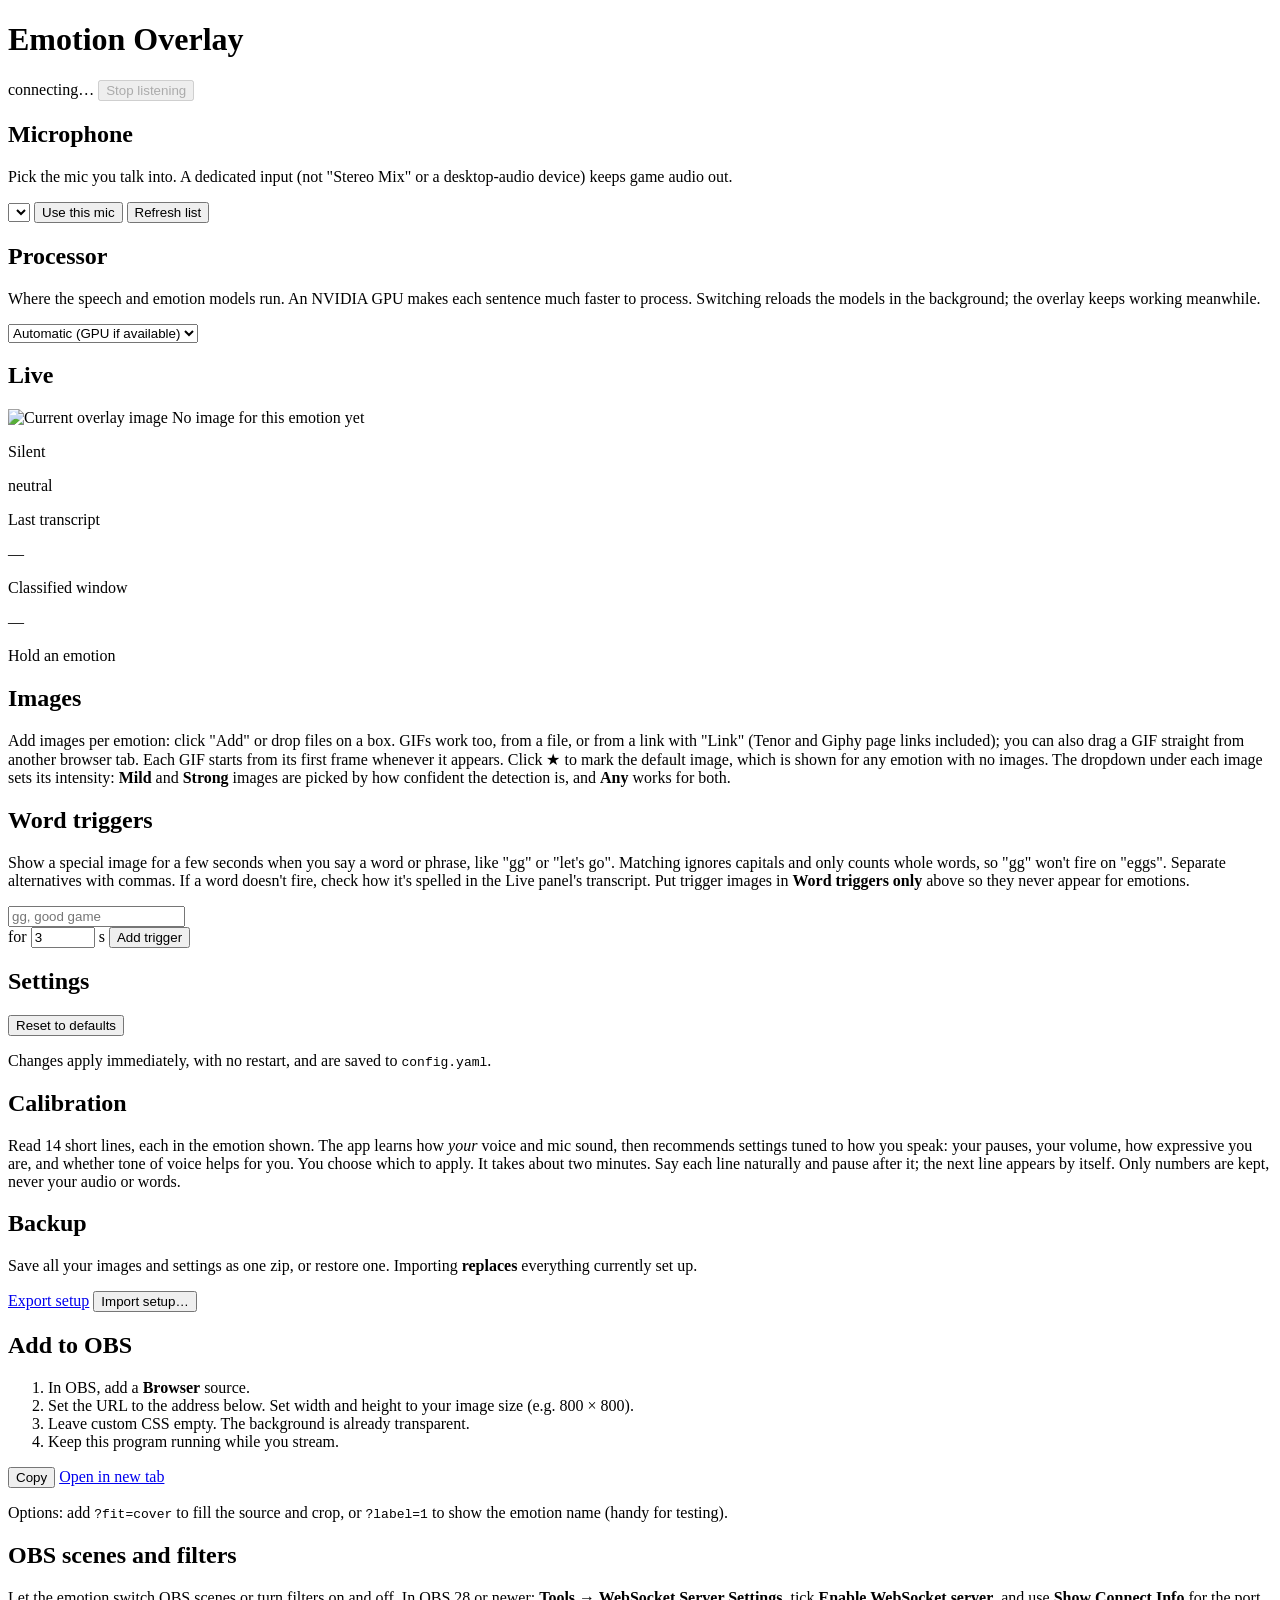
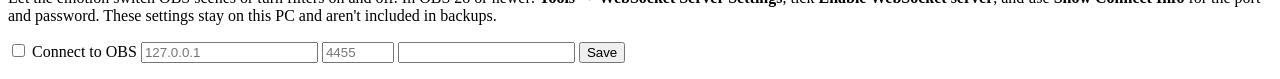
==== web/setup/index.html @ 827effb0 "Effects per emotion and OBS scene/filter control - Effects: an optional animation per emotion (shake" ====
<!doctype html>
<html lang="en">
<head>
  <meta charset="utf-8">
  <meta name="viewport" content="width=device-width, initial-scale=1">
  <title>Emotion Overlay Setup</title>
  <link rel="stylesheet" href="/static/setup/setup.css">
  <script type="module" src="/static/setup/setup.js"></script>
</head>
<body>
  <header>
    <h1>Emotion Overlay</h1>
    <span id="conn" class="pill">connecting…</span>
    <span id="engine" class="pill"></span>
    <button id="listen-toggle" class="listen" disabled>Stop listening</button>
  </header>

  <main>
    <section class="card">
      <h2>Microphone</h2>
      <p class="hint">Pick the mic you talk into. A dedicated input (not "Stereo Mix" or a desktop-audio device) keeps game audio out.</p>
      <div class="row">
        <select id="device" aria-label="Input device"></select>
        <button id="device-apply">Use this mic</button>
        <button id="device-refresh" class="secondary">Refresh list</button>
      </div>
      <p id="device-msg" class="msg"></p>
    </section>

    <section class="card">
      <h2>Processor</h2>
      <p class="hint">Where the speech and emotion models run. An NVIDIA GPU makes each sentence much faster to process. Switching reloads the models in the background; the overlay keeps working meanwhile.</p>
      <div class="row">
        <select id="compute" aria-label="Processor">
          <option value="auto">Automatic (GPU if available)</option>
          <option value="cuda">GPU (NVIDIA)</option>
          <option value="cpu">CPU</option>
          <option value="mixed" disabled>Mixed (set in config.yaml)</option>
        </select>
      </div>
      <p id="compute-gpu" class="hint"></p>
      <p id="compute-running" class="mono muted small"></p>
      <p id="compute-msg" class="msg"></p>
    </section>

    <section class="card">
      <h2>Live</h2>
      <div class="live">
        <div class="preview">
          <img id="preview-img" alt="Current overlay image">
          <span id="preview-empty">No image for this emotion yet</span>
        </div>
        <div class="live-info">
          <p><span id="speaking" class="dot"></span> <span id="speaking-label">Silent</span></p>
          <p class="current">
            <span id="emotion">neutral</span>
            <span id="confidence" class="muted"></span>
            <span id="reason" class="tag"></span>
          </p>
          <div id="scores" class="scores"></div>
          <p id="voice" class="mono muted small"></p>
          <p class="label">Last transcript</p>
          <p id="transcript" class="mono">—</p>
          <p class="label">Classified window</p>
          <p id="window" class="mono muted">—</p>
          <p id="timings" class="mono muted small"></p>
        </div>
      </div>
      <div class="manual">
        <p class="label">Hold an emotion</p>
        <div id="manual-buttons" class="manual-buttons"></div>
        <p id="manual-hint" class="hint"></p>
      </div>
    </section>

    <section class="card">
      <h2>Images</h2>
      <p class="hint" id="image-hint">Add images per emotion: click "Add" or drop files on a box. GIFs work too, from a file, or from a link with "Link" (Tenor and Giphy page links included); you can also drag a GIF straight from another browser tab. Each GIF starts from its first frame whenever it appears. Click ★ to mark the default image, which is shown for any emotion with no images. The dropdown under each image sets its intensity: <strong>Mild</strong> and <strong>Strong</strong> images are picked by how confident the detection is, and <strong>Any</strong> works for both.</p>
      <p id="image-msg" class="msg"></p>
      <div id="emotions" class="emotions"></div>
    </section>

    <section class="card">
      <h2>Word triggers</h2>
      <p class="hint">Show a special image for a few seconds when you say a word or phrase, like "gg" or "let's go". Matching ignores capitals and only counts whole words, so "gg" won't fire on "eggs". Separate alternatives with commas. If a word doesn't fire, check how it's spelled in the Live panel's transcript. Put trigger images in <strong>Word triggers only</strong> above so they never appear for emotions.</p>
      <div class="trigger-form">
        <input id="trigger-phrases" type="text" maxlength="400" placeholder="gg, good game" aria-label="Words or phrases">
        <div id="trigger-image" aria-label="Image to show"></div>
        <label class="inline">for <input id="trigger-duration" type="number" min="0.5" max="60" step="0.5" value="3"> s</label>
        <button id="trigger-add">Add trigger</button>
      </div>
      <p id="trigger-msg" class="msg"></p>
      <div id="triggers" class="triggers"></div>
    </section>

    <section class="card">
      <div class="card-head">
        <h2>Settings</h2>
        <button id="settings-reset" class="secondary">Reset to defaults</button>
      </div>
      <p class="hint">Changes apply immediately, with no restart, and are saved to <code>config.yaml</code>.</p>
      <p id="settings-msg" class="msg"></p>
      <div id="settings" class="settings"></div>
    </section>

    <section class="card">
      <h2>Calibration</h2>
      <p class="hint">Read 14 short lines, each in the emotion shown. The app learns how <em>your</em> voice and mic sound, then recommends settings tuned to how you speak: your pauses, your volume, how expressive you are, and whether tone of voice helps for you. You choose which to apply. It takes about two minutes. Say each line naturally and pause after it; the next line appears by itself. Only numbers are kept, never your audio or words.</p>
      <div id="calibration"></div>
      <p id="calibration-msg" class="msg"></p>
    </section>

    <section class="card">
      <h2>Backup</h2>
      <p class="hint">Save all your images and settings as one zip, or restore one. Importing <strong>replaces</strong> everything currently set up.</p>
      <div class="row">
        <a class="button secondary" href="/api/export" download>Export setup</a>
        <button id="import-btn" class="secondary">Import setup…</button>
        <input id="import-file" type="file" accept=".zip,application/zip" hidden>
      </div>
      <p id="backup-msg" class="msg"></p>
    </section>

    <section class="card">
      <h2>Add to OBS</h2>
      <ol class="steps">
        <li>In OBS, add a <strong>Browser</strong> source.</li>
        <li>Set the URL to the address below. Set width and height to your image size (e.g. 800 × 800).</li>
        <li>Leave custom CSS empty. The background is already transparent.</li>
        <li>Keep this program running while you stream.</li>
      </ol>
      <div class="row">
        <code id="overlay-url"></code>
        <button id="copy-url" class="secondary">Copy</button>
        <a id="open-overlay" href="/overlay" target="_blank" rel="noopener">Open in new tab</a>
      </div>
      <p class="hint">Options: add <code>?fit=cover</code> to fill the source and crop, or <code>?label=1</code> to show the emotion name (handy for testing).</p>
    </section>

    <section class="card">
      <h2>OBS scenes and filters</h2>
      <p class="hint">Let the emotion switch OBS scenes or turn filters on and off. In OBS 28 or newer: <strong>Tools → WebSocket Server Settings</strong>, tick <strong>Enable WebSocket server</strong>, and use <strong>Show Connect Info</strong> for the port and password. These settings stay on this PC and aren't included in backups.</p>
      <div class="row obs-connection">
        <label class="check"><input type="checkbox" id="obs-enabled"> Connect to OBS</label>
        <input id="obs-host" type="text" aria-label="OBS address" placeholder="127.0.0.1">
        <input id="obs-port" type="number" min="1" max="65535" aria-label="OBS port" placeholder="4455">
        <input id="obs-password" type="password" aria-label="OBS password" autocomplete="off">
        <button id="obs-save">Save</button>
      </div>
      <p id="obs-status" class="mono muted small"></p>
      <div id="obs-mappings" hidden>
        <label class="setting"><span class="setting-label">Toggle filters on</span><select id="obs-filter-source" aria-label="Source whose filters are toggled"></select></label>
        <div id="obs-rows"></div>
      </div>
      <p id="obs-msg" class="msg"></p>
    </section>
  </main>
</body>
</html>
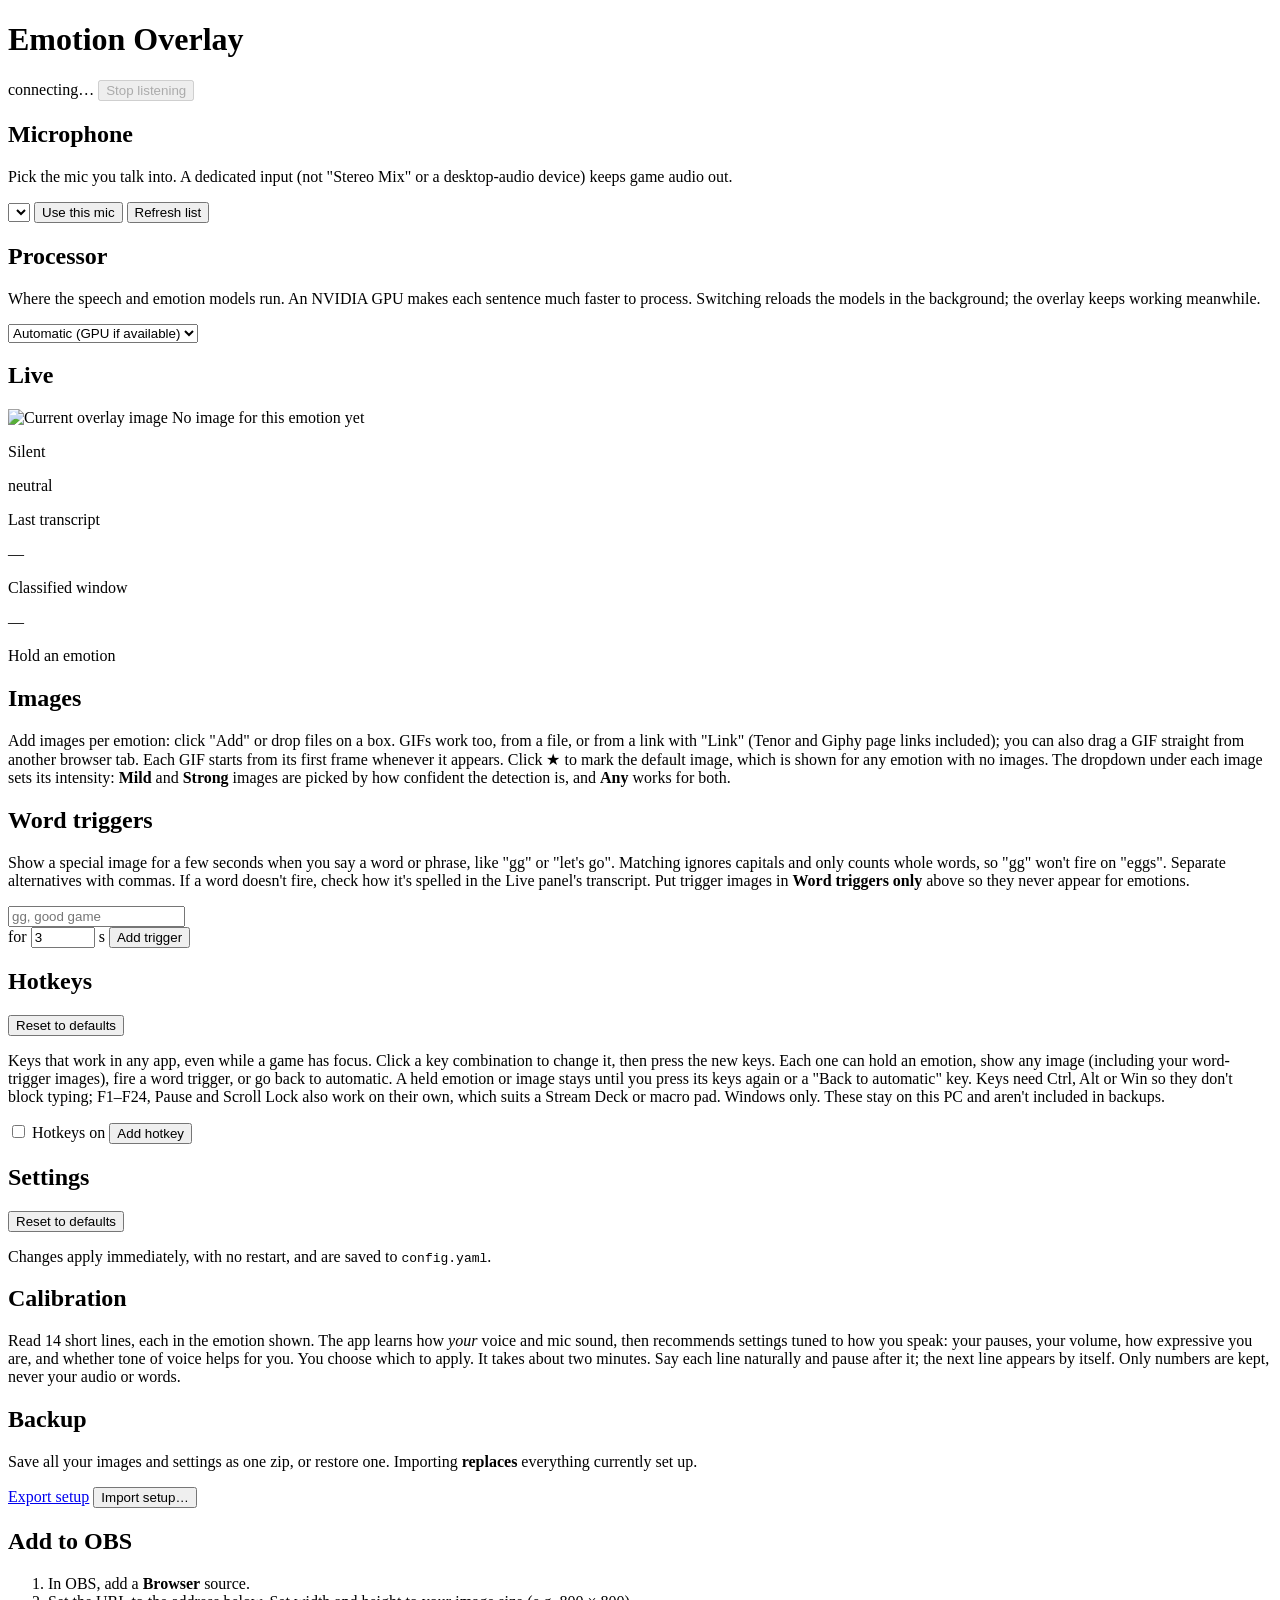
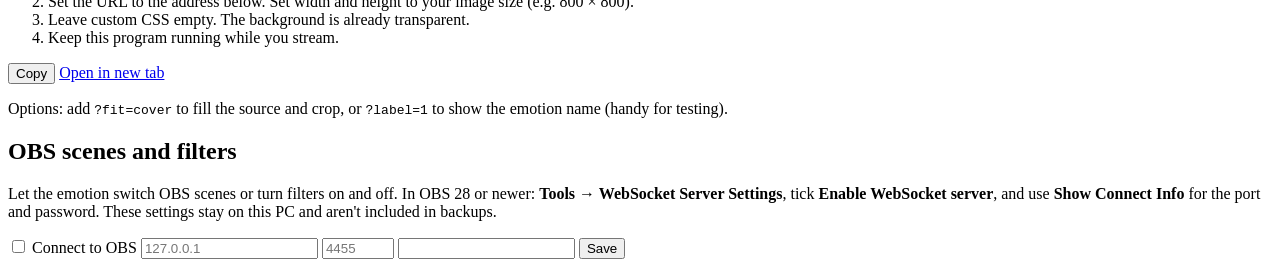
==== commit 7a163c6e: "Customisable hotkeys, and a beginner's guide in the README Hotkeys are now a list of bindings edited" ====
--- a/web/setup/index.html
+++ b/web/setup/index.html
@@ -95,6 +95,21 @@
 
     <section class="card">
       <div class="card-head">
+        <h2>Hotkeys</h2>
+        <button id="hotkeys-reset" class="secondary">Reset to defaults</button>
+      </div>
+      <p class="hint">Keys that work in any app, even while a game has focus. Click a key combination to change it, then press the new keys. Each one can hold an emotion, show any image (including your word-trigger images), fire a word trigger, or go back to automatic. A held emotion or image stays until you press its keys again or a "Back to automatic" key. Keys need Ctrl, Alt or Win so they don't block typing; F1–F24, Pause and Scroll Lock also work on their own, which suits a Stream Deck or macro pad. Windows only. These stay on this PC and aren't included in backups.</p>
+      <div class="row">
+        <label class="check"><input type="checkbox" id="hotkeys-enabled"> Hotkeys on</label>
+        <button id="hotkey-add">Add hotkey</button>
+      </div>
+      <p id="hotkeys-problem" class="msg error"></p>
+      <div id="hotkeys" class="hotkeys"></div>
+      <p id="hotkeys-msg" class="msg"></p>
+    </section>
+
+    <section class="card">
+      <div class="card-head">
         <h2>Settings</h2>
         <button id="settings-reset" class="secondary">Reset to defaults</button>
       </div>
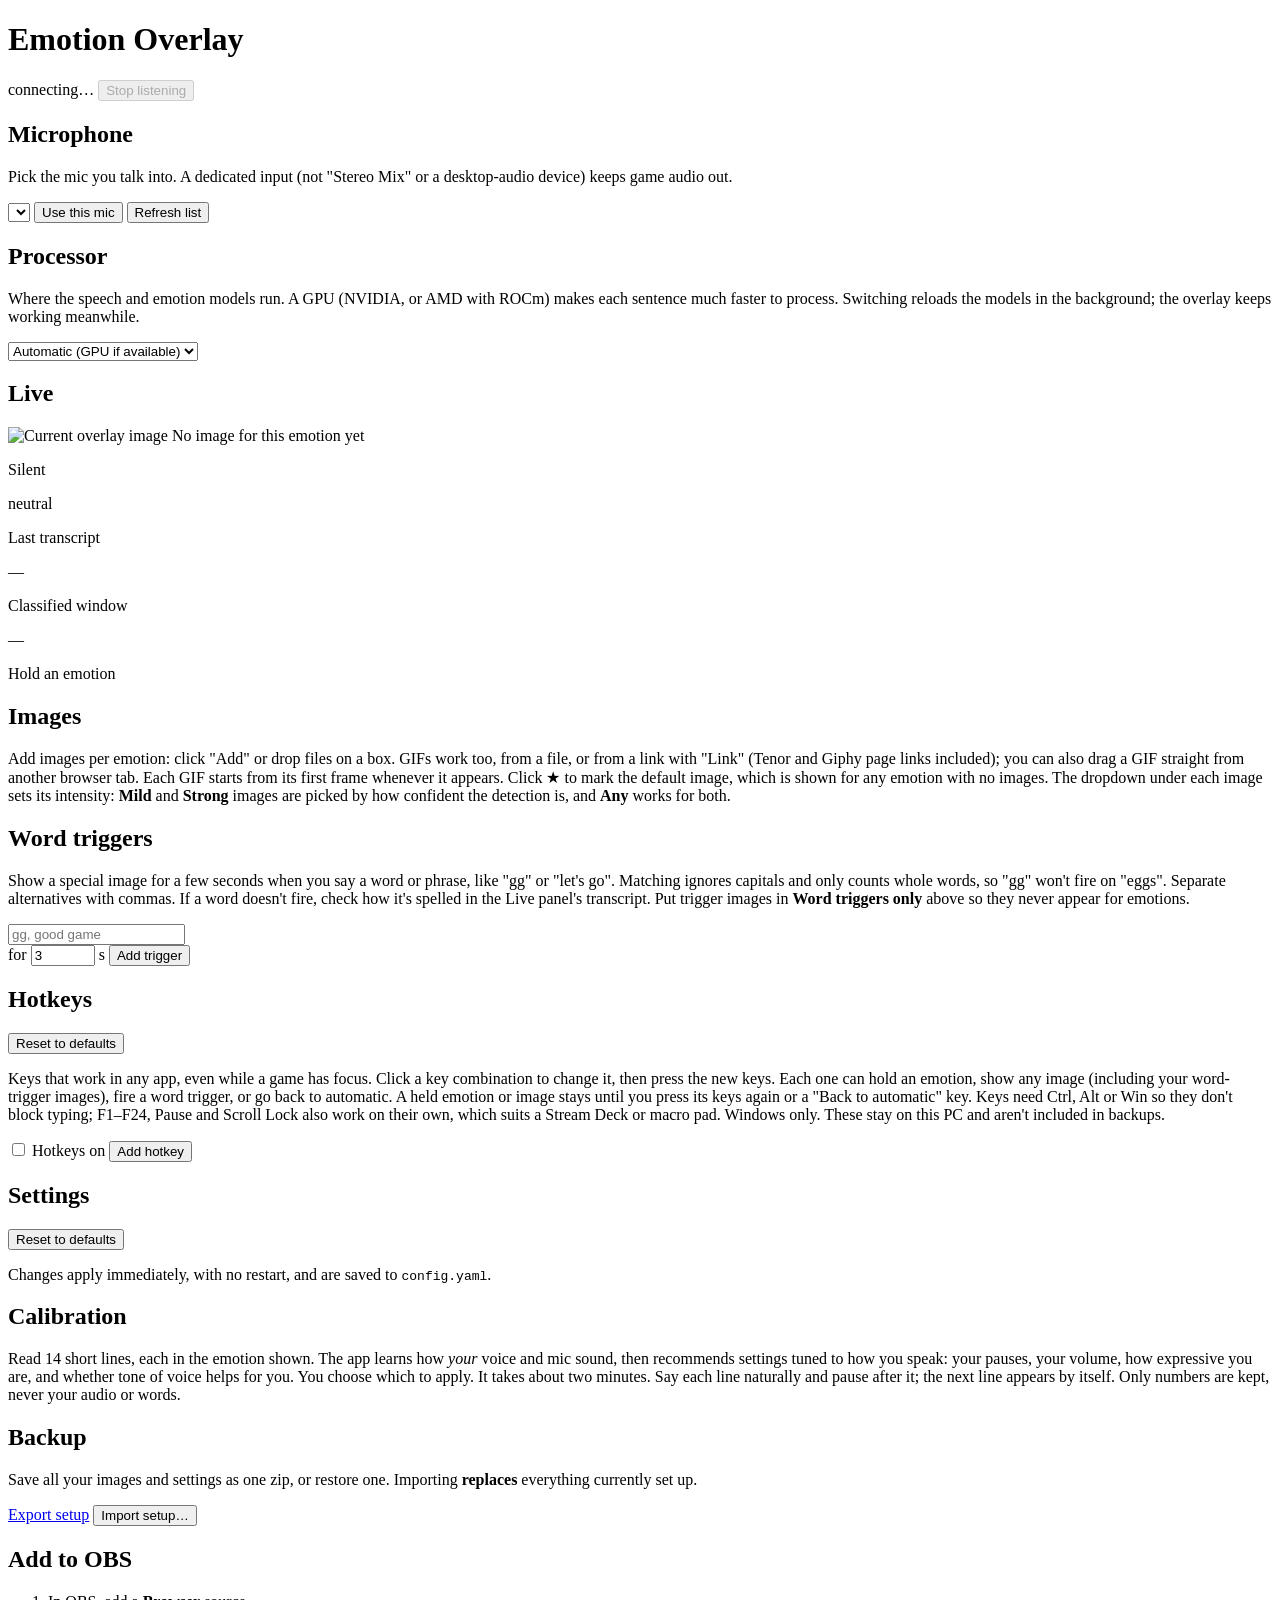
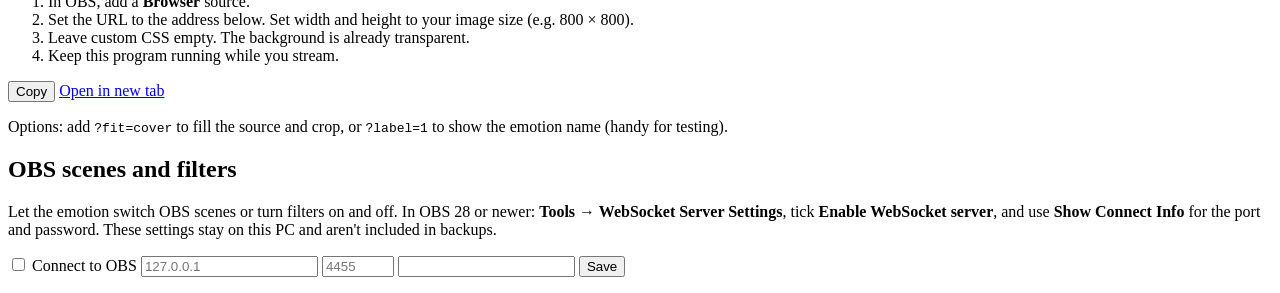
==== commit dd533673: "AMD GPU support (untested), large-v3-turbo on the GPU, install guides - AMD Radeon GPUs: GPU detecti" ====
--- a/web/setup/index.html
+++ b/web/setup/index.html
@@ -29,11 +29,11 @@
 
     <section class="card">
       <h2>Processor</h2>
-      <p class="hint">Where the speech and emotion models run. An NVIDIA GPU makes each sentence much faster to process. Switching reloads the models in the background; the overlay keeps working meanwhile.</p>
+      <p class="hint">Where the speech and emotion models run. A GPU (NVIDIA, or AMD with ROCm) makes each sentence much faster to process. Switching reloads the models in the background; the overlay keeps working meanwhile.</p>
       <div class="row">
         <select id="compute" aria-label="Processor">
           <option value="auto">Automatic (GPU if available)</option>
-          <option value="cuda">GPU (NVIDIA)</option>
+          <option value="cuda">GPU</option>
           <option value="cpu">CPU</option>
           <option value="mixed" disabled>Mixed (set in config.yaml)</option>
         </select>
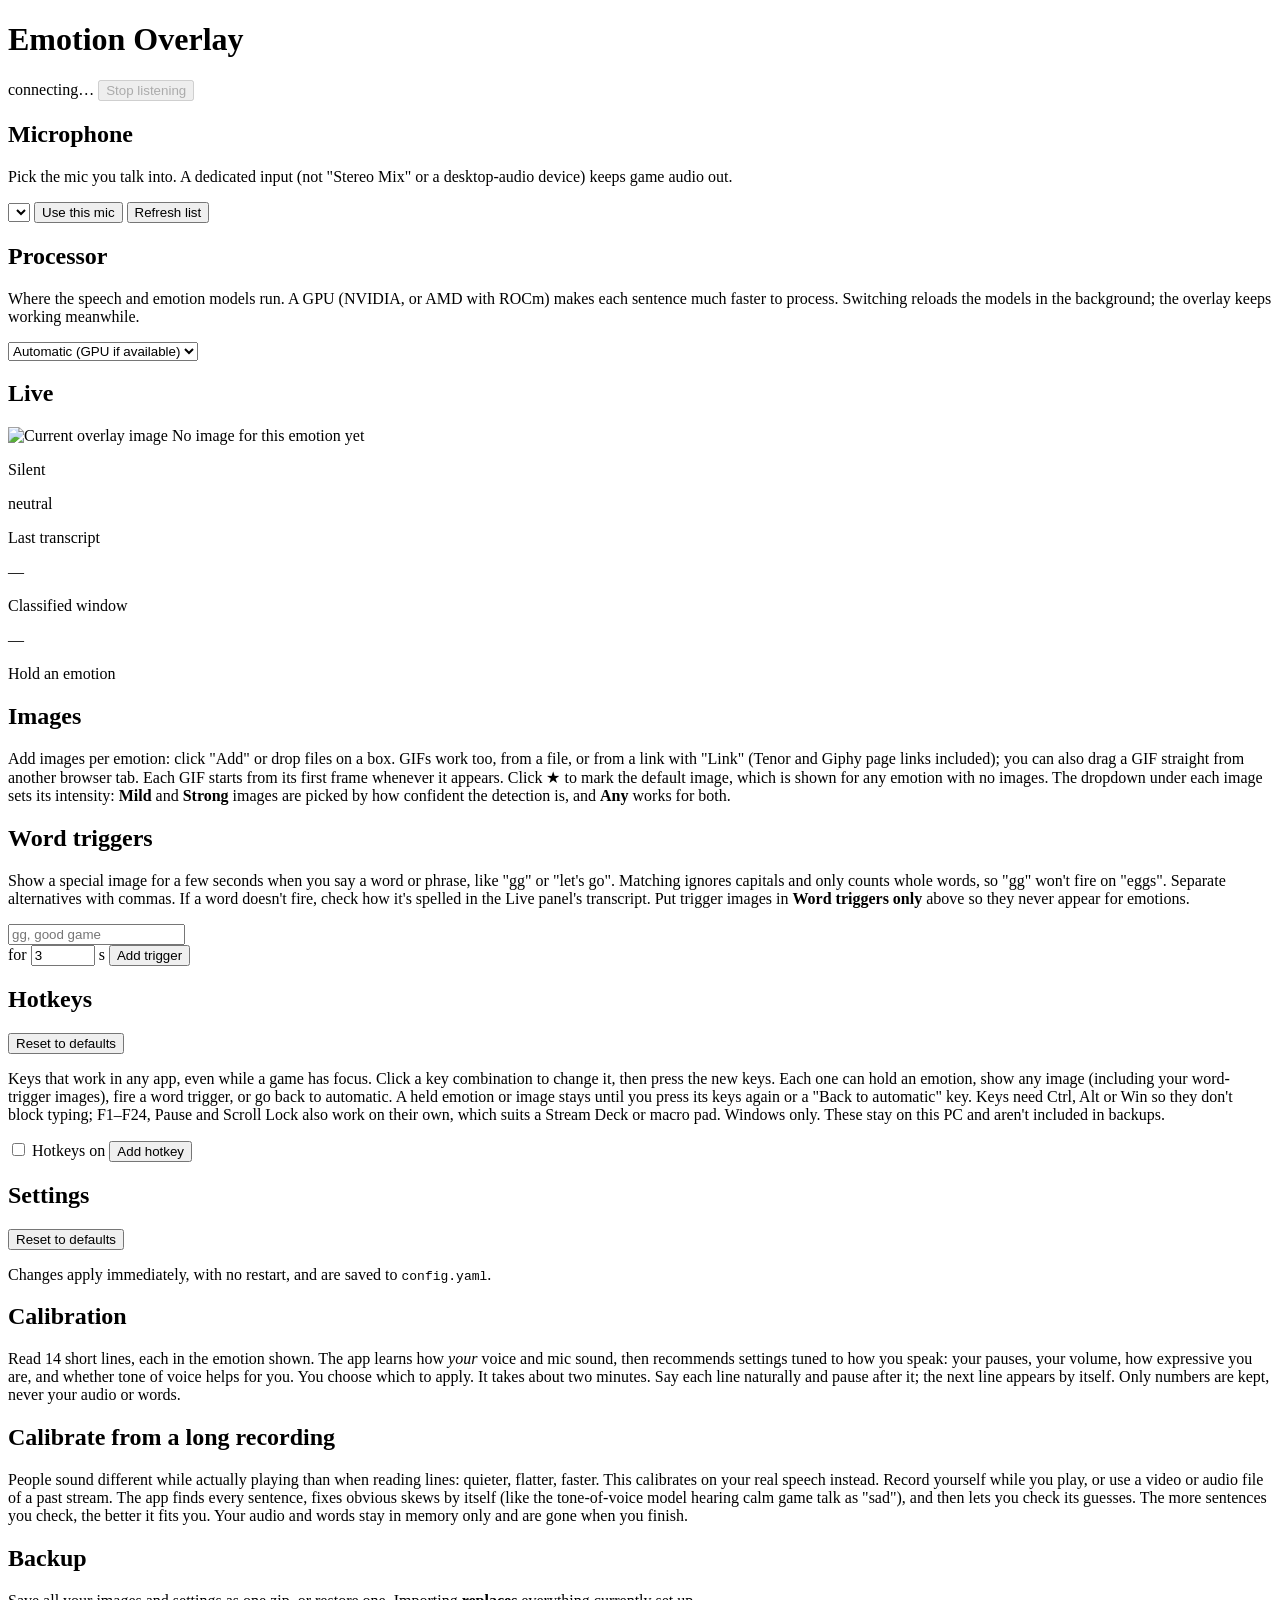
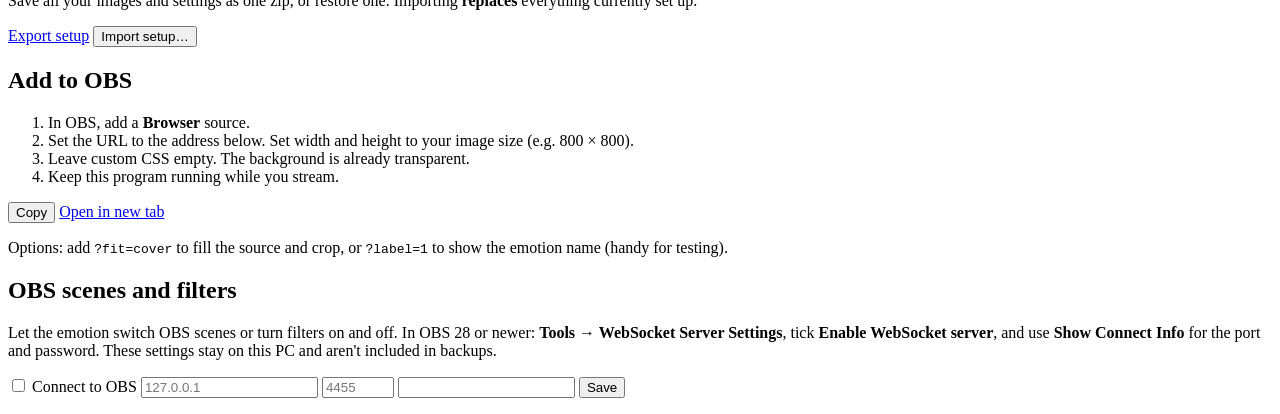
==== commit ee72568c: "Long-recording calibration, and a more readable README Calibrate from how you really sound while pla" ====
--- a/web/setup/index.html
+++ b/web/setup/index.html
@@ -125,6 +125,14 @@
       <p id="calibration-msg" class="msg"></p>
     </section>
 
+    <section class="card" id="longform-card">
+      <h2>Calibrate from a long recording</h2>
+      <p class="hint">People sound different while actually playing than when reading lines: quieter, flatter, faster. This calibrates on your real speech instead. Record yourself while you play, or use a video or audio file of a past stream. The app finds every sentence, fixes obvious skews by itself (like the tone-of-voice model hearing calm game talk as "sad"), and then lets you check its guesses. The more sentences you check, the better it fits you. Your audio and words stay in memory only and are gone when you finish.</p>
+      <div id="longform"></div>
+      <p id="longform-msg" class="msg"></p>
+      <input id="longform-file" type="file" accept="video/*,audio/*,.mkv,.flv,.mov" hidden>
+    </section>
+
     <section class="card">
       <h2>Backup</h2>
       <p class="hint">Save all your images and settings as one zip, or restore one. Importing <strong>replaces</strong> everything currently set up.</p>
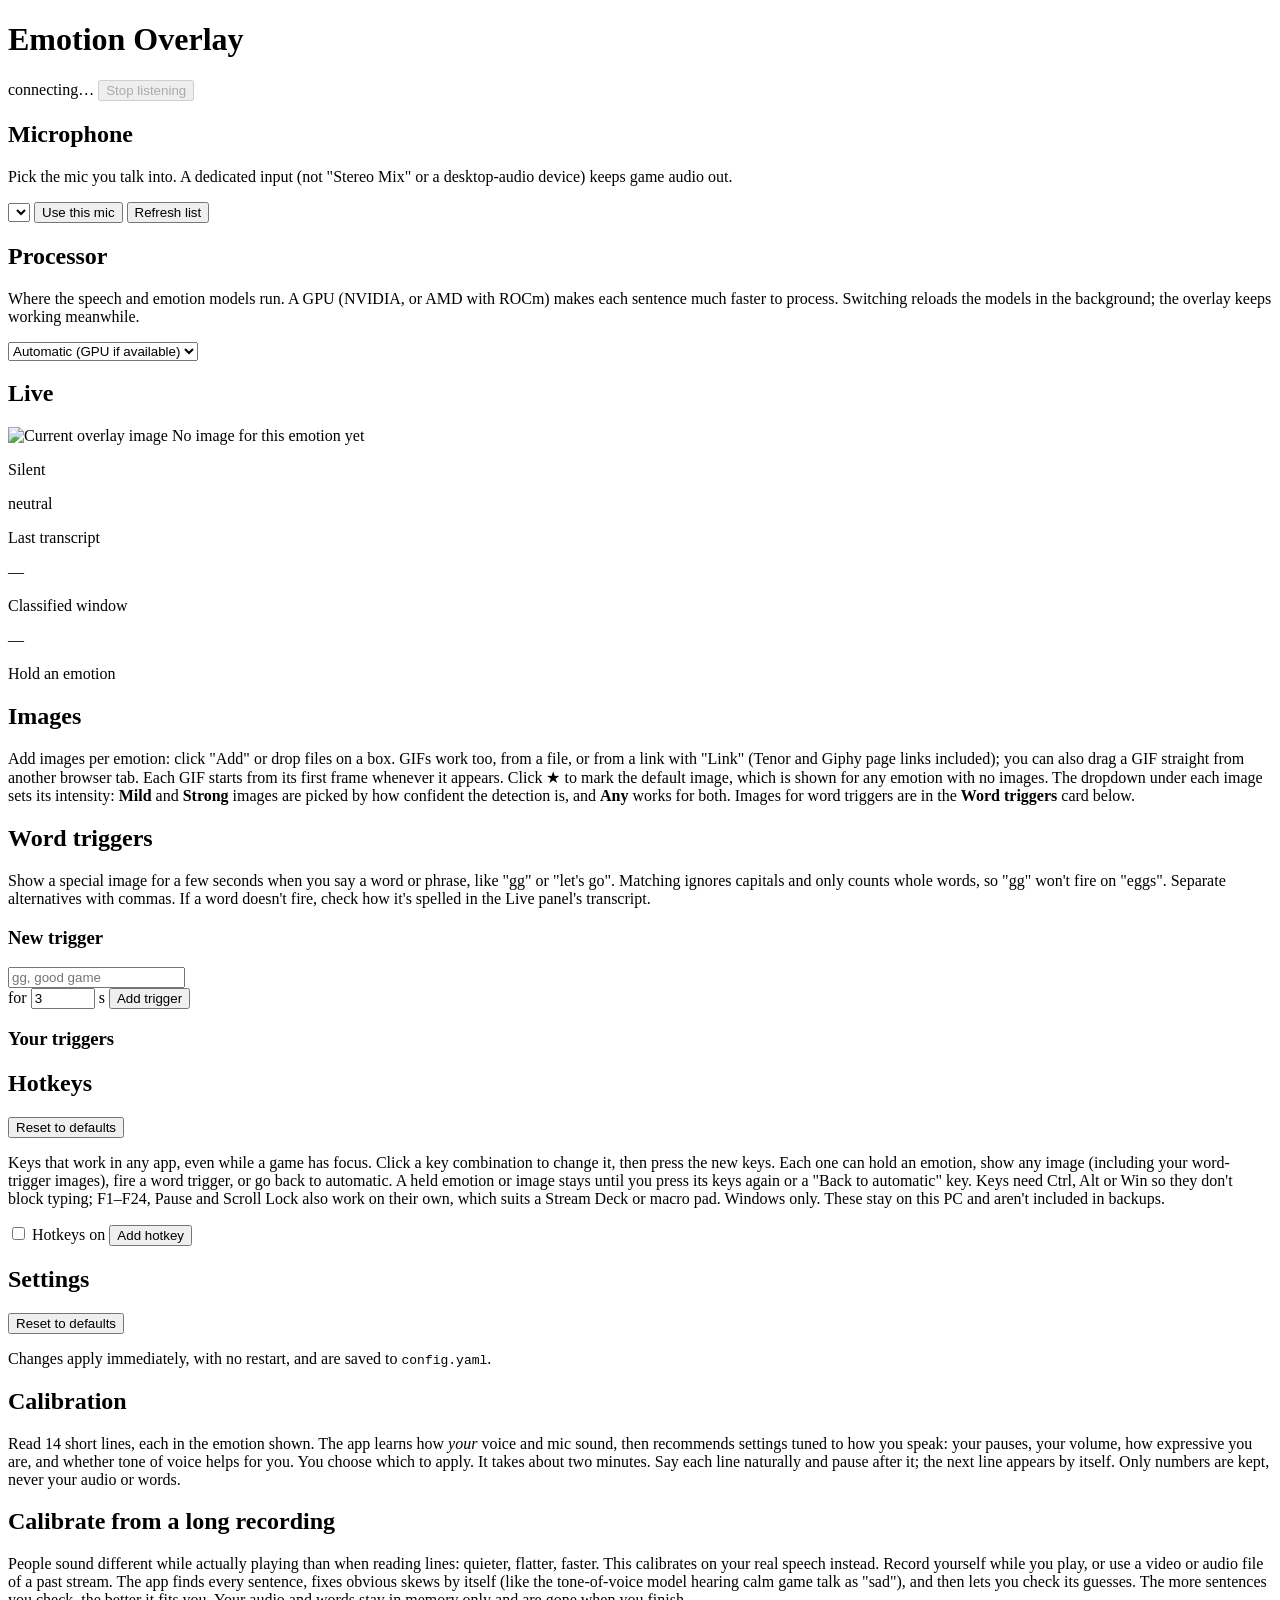
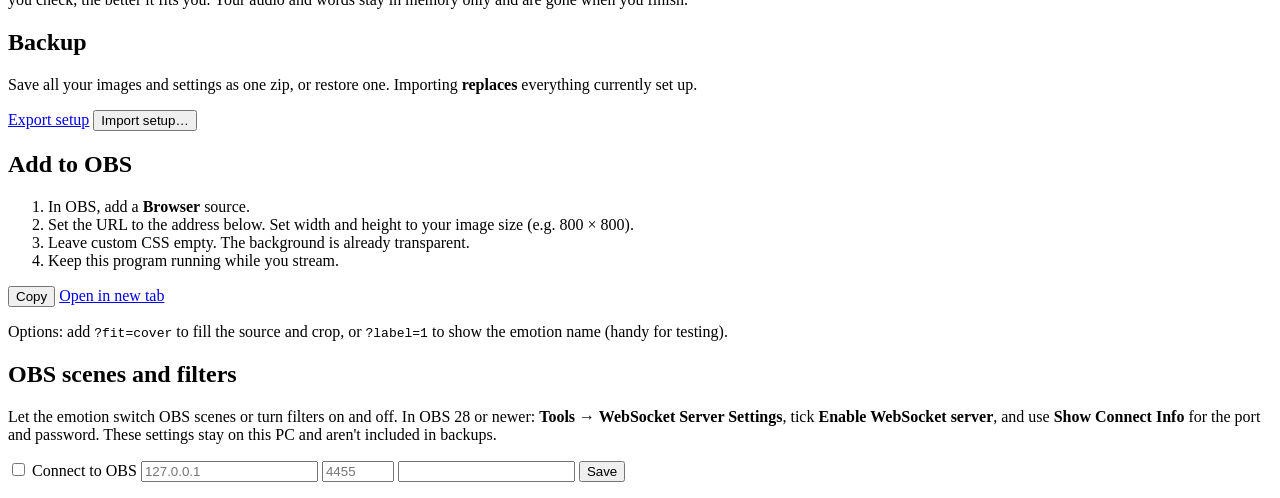
==== commit 5b2734e7: "Tidier Images and Word triggers cards Trigger-only images no longer sit in the emotion grid, where t" ====
--- a/web/setup/index.html
+++ b/web/setup/index.html
@@ -75,14 +75,16 @@
 
     <section class="card">
       <h2>Images</h2>
-      <p class="hint" id="image-hint">Add images per emotion: click "Add" or drop files on a box. GIFs work too, from a file, or from a link with "Link" (Tenor and Giphy page links included); you can also drag a GIF straight from another browser tab. Each GIF starts from its first frame whenever it appears. Click ★ to mark the default image, which is shown for any emotion with no images. The dropdown under each image sets its intensity: <strong>Mild</strong> and <strong>Strong</strong> images are picked by how confident the detection is, and <strong>Any</strong> works for both.</p>
+      <p class="hint" id="image-hint">Add images per emotion: click "Add" or drop files on a box. GIFs work too, from a file, or from a link with "Link" (Tenor and Giphy page links included); you can also drag a GIF straight from another browser tab. Each GIF starts from its first frame whenever it appears. Click ★ to mark the default image, which is shown for any emotion with no images. The dropdown under each image sets its intensity: <strong>Mild</strong> and <strong>Strong</strong> images are picked by how confident the detection is, and <strong>Any</strong> works for both. Images for word triggers are in the <strong>Word triggers</strong> card below.</p>
       <p id="image-msg" class="msg"></p>
       <div id="emotions" class="emotions"></div>
     </section>
 
     <section class="card">
       <h2>Word triggers</h2>
-      <p class="hint">Show a special image for a few seconds when you say a word or phrase, like "gg" or "let's go". Matching ignores capitals and only counts whole words, so "gg" won't fire on "eggs". Separate alternatives with commas. If a word doesn't fire, check how it's spelled in the Live panel's transcript. Put trigger images in <strong>Word triggers only</strong> above so they never appear for emotions.</p>
+      <p class="hint">Show a special image for a few seconds when you say a word or phrase, like "gg" or "let's go". Matching ignores capitals and only counts whole words, so "gg" won't fire on "eggs". Separate alternatives with commas. If a word doesn't fire, check how it's spelled in the Live panel's transcript.</p>
+      <div id="trigger-library"></div>
+      <h3 class="subhead">New trigger</h3>
       <div class="trigger-form">
         <input id="trigger-phrases" type="text" maxlength="400" placeholder="gg, good game" aria-label="Words or phrases">
         <div id="trigger-image" aria-label="Image to show"></div>
@@ -90,6 +92,7 @@
         <button id="trigger-add">Add trigger</button>
       </div>
       <p id="trigger-msg" class="msg"></p>
+      <h3 class="subhead" id="triggers-head">Your triggers</h3>
       <div id="triggers" class="triggers"></div>
     </section>
 
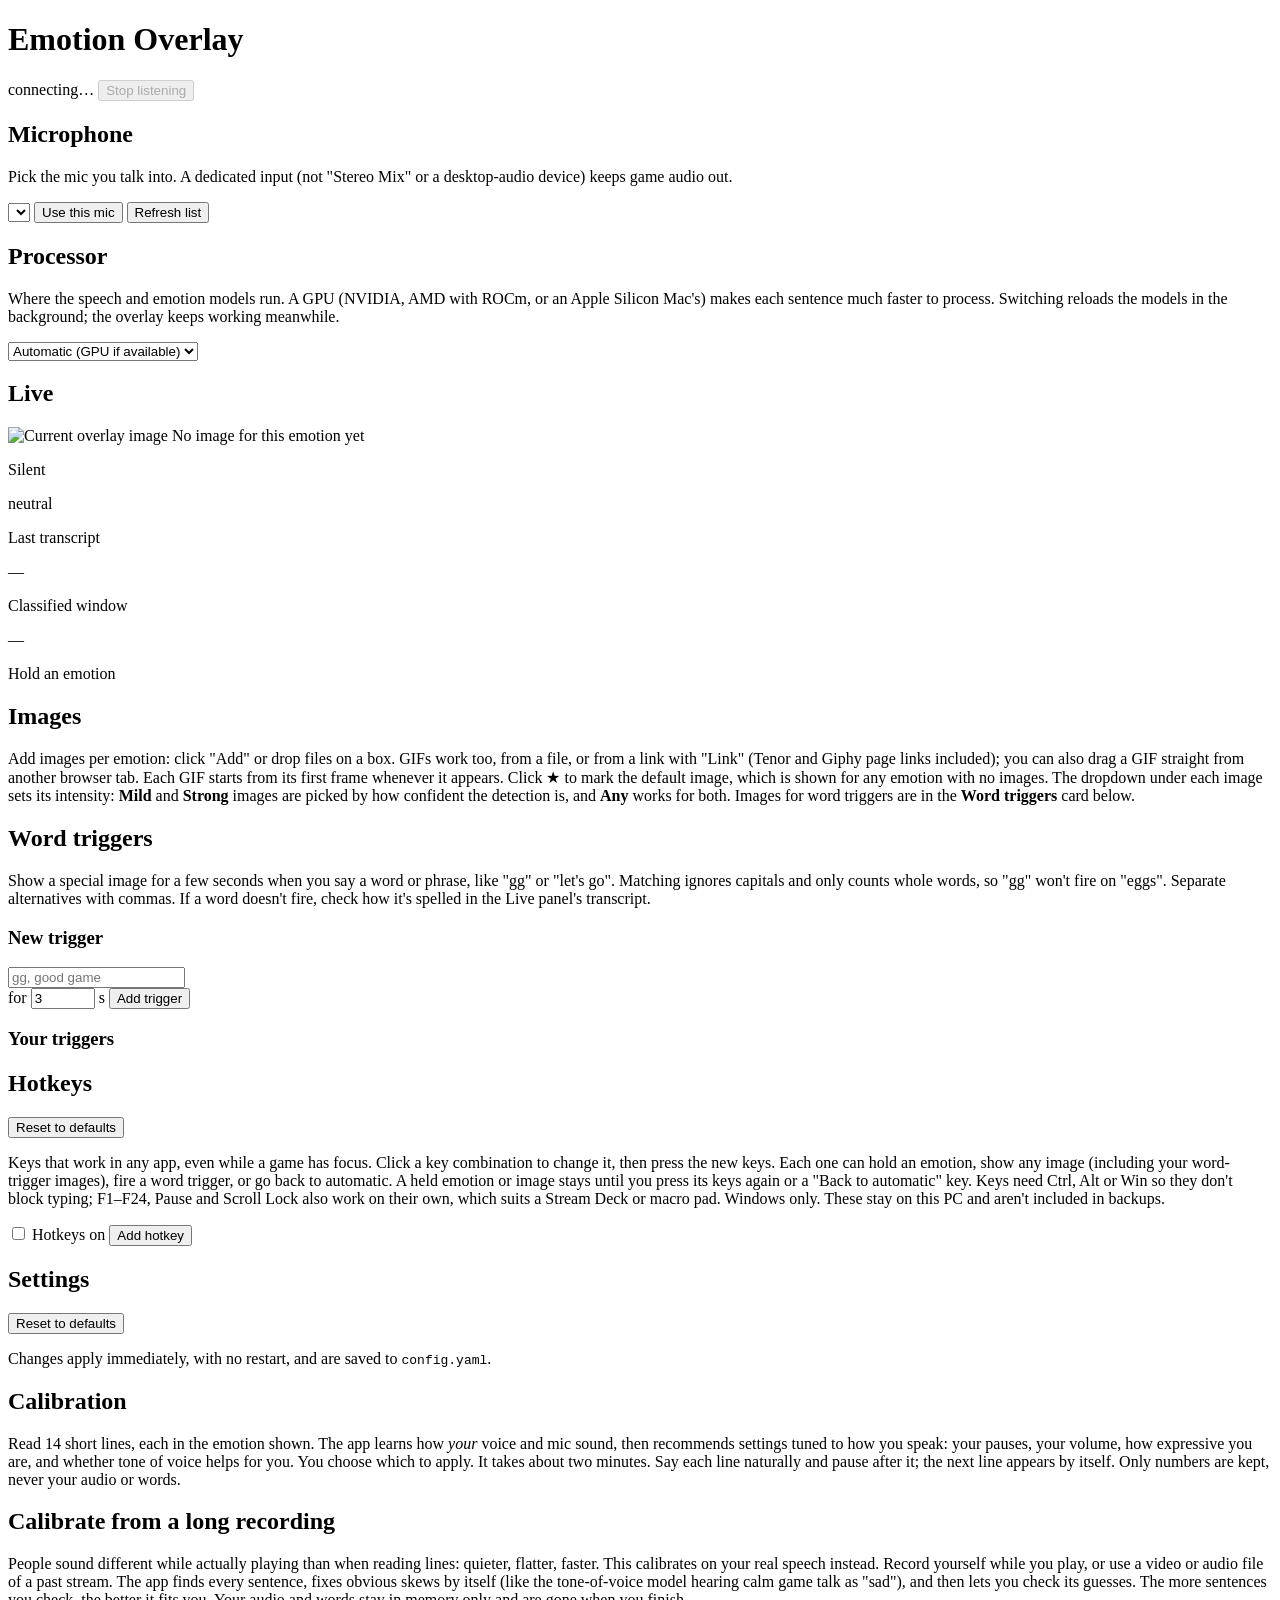
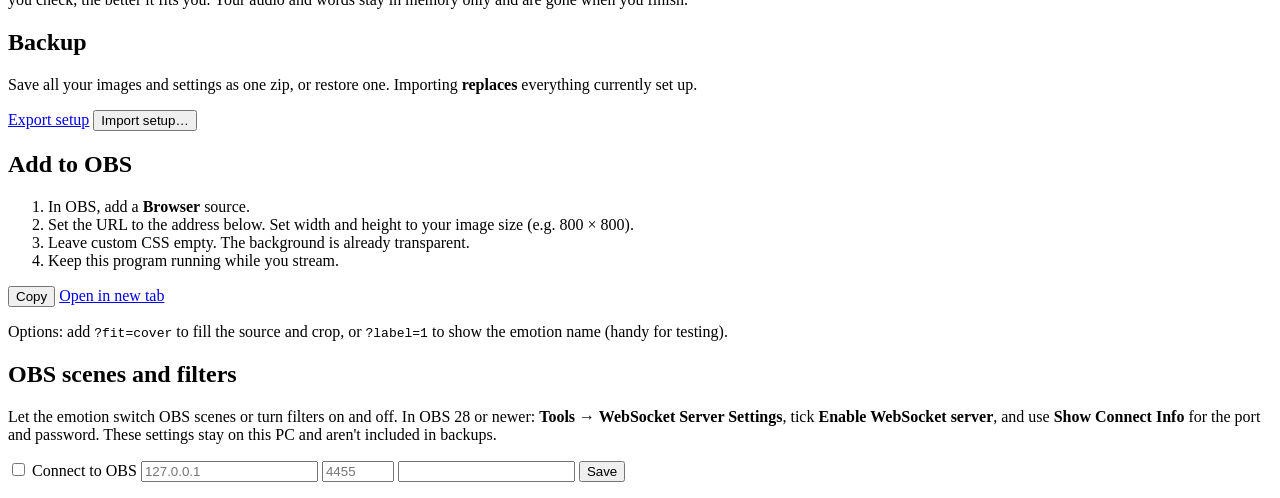
==== commit e7386ff4: "macOS support: Apple Silicon Macs, with the Mac's GPU through Metal - run-mac.command: double-clicka" ====
--- a/web/setup/index.html
+++ b/web/setup/index.html
@@ -29,7 +29,7 @@
 
     <section class="card">
       <h2>Processor</h2>
-      <p class="hint">Where the speech and emotion models run. A GPU (NVIDIA, or AMD with ROCm) makes each sentence much faster to process. Switching reloads the models in the background; the overlay keeps working meanwhile.</p>
+      <p class="hint">Where the speech and emotion models run. A GPU (NVIDIA, AMD with ROCm, or an Apple Silicon Mac's) makes each sentence much faster to process. Switching reloads the models in the background; the overlay keeps working meanwhile.</p>
       <div class="row">
         <select id="compute" aria-label="Processor">
           <option value="auto">Automatic (GPU if available)</option>
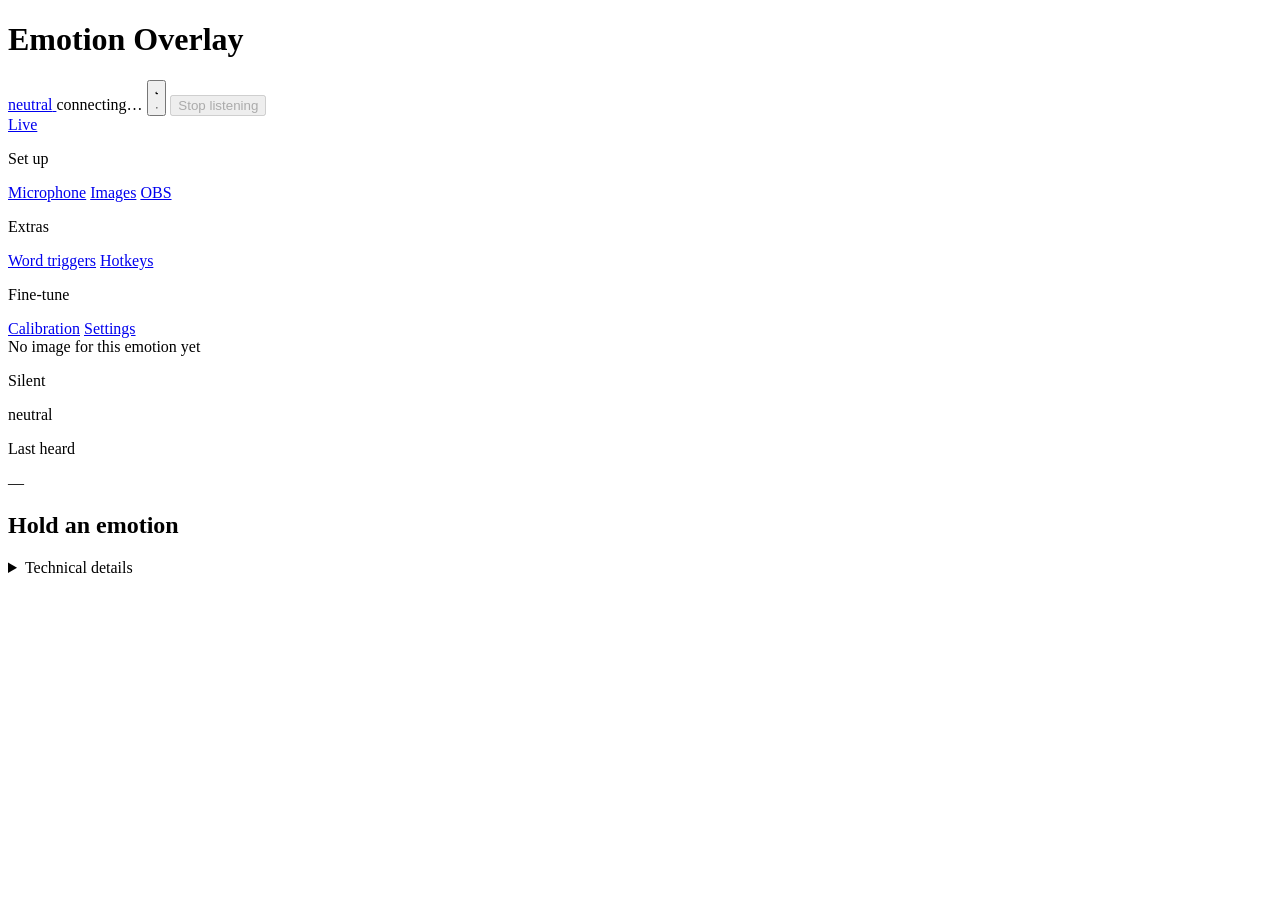
==== commit 1a2bdea6: "Per-emotion thresholds, a tidier setup page, and a light/dark toggle - Per-emotion overrides for the" ====
--- a/web/setup/index.html
+++ b/web/setup/index.html
@@ -5,181 +5,301 @@
   <meta name="viewport" content="width=device-width, initial-scale=1">
   <title>Emotion Overlay Setup</title>
   <link rel="stylesheet" href="/static/setup/setup.css">
+  <script src="/static/setup/theme.js"></script>
   <script type="module" src="/static/setup/setup.js"></script>
 </head>
 <body>
-  <header>
+  <header class="topbar">
     <h1>Emotion Overlay</h1>
-    <span id="conn" class="pill">connecting…</span>
-    <span id="engine" class="pill"></span>
+    <a id="now" class="now" href="#/live" title="What the overlay shows right now">
+      <span class="now-thumb"><img id="now-img" alt="" hidden></span>
+      <span id="now-emotion">neutral</span>
+    </a>
+    <span class="topbar-status">
+      <span id="conn" class="pill">connecting…</span>
+      <span id="engine" class="pill"></span>
+    </span>
+    <button id="theme-toggle" class="theme-toggle" type="button">
+      <!-- The icon is the theme a click switches to: a moon in light mode, a sun in dark mode. -->
+      <svg id="theme-moon" viewBox="0 0 24 24" aria-hidden="true" hidden><path d="M21 12.8A9 9 0 1 1 11.2 3a7 7 0 0 0 9.8 9.8z"/></svg>
+      <svg id="theme-sun" viewBox="0 0 24 24" aria-hidden="true" hidden><circle cx="12" cy="12" r="4.5"/><path d="M12 1.5v2.5M12 20v2.5M4.6 4.6l1.8 1.8M17.6 17.6l1.8 1.8M1.5 12H4M20 12h2.5M4.6 19.4l1.8-1.8M17.6 6.4l1.8-1.8"/></svg>
+    </button>
     <button id="listen-toggle" class="listen" disabled>Stop listening</button>
   </header>
 
-  <main>
-    <section class="card">
-      <h2>Microphone</h2>
-      <p class="hint">Pick the mic you talk into. A dedicated input (not "Stereo Mix" or a desktop-audio device) keeps game audio out.</p>
-      <div class="row">
-        <select id="device" aria-label="Input device"></select>
-        <button id="device-apply">Use this mic</button>
-        <button id="device-refresh" class="secondary">Refresh list</button>
-      </div>
-      <p id="device-msg" class="msg"></p>
-    </section>
-
-    <section class="card">
-      <h2>Processor</h2>
-      <p class="hint">Where the speech and emotion models run. A GPU (NVIDIA, AMD with ROCm, or an Apple Silicon Mac's) makes each sentence much faster to process. Switching reloads the models in the background; the overlay keeps working meanwhile.</p>
-      <div class="row">
-        <select id="compute" aria-label="Processor">
-          <option value="auto">Automatic (GPU if available)</option>
-          <option value="cuda">GPU</option>
-          <option value="cpu">CPU</option>
-          <option value="mixed" disabled>Mixed (set in config.yaml)</option>
-        </select>
-      </div>
-      <p id="compute-gpu" class="hint"></p>
-      <p id="compute-running" class="mono muted small"></p>
-      <p id="compute-msg" class="msg"></p>
-    </section>
-
-    <section class="card">
-      <h2>Live</h2>
-      <div class="live">
-        <div class="preview">
-          <img id="preview-img" alt="Current overlay image">
-          <span id="preview-empty">No image for this emotion yet</span>
+  <div class="layout">
+    <nav class="sidebar" aria-label="Sections">
+      <a href="#/live" data-page="live">Live</a>
+      <p class="nav-group">Set up</p>
+      <a href="#/mic" data-page="mic">Microphone</a>
+      <a href="#/images" data-page="images">Images</a>
+      <a href="#/obs" data-page="obs">OBS</a>
+      <p class="nav-group">Extras</p>
+      <a href="#/words" data-page="words">Word triggers</a>
+      <a href="#/keys" data-page="keys">Hotkeys</a>
+      <p class="nav-group">Fine-tune</p>
+      <a href="#/calibrate" data-page="calibrate">Calibration</a>
+      <a href="#/settings" data-page="settings">Settings</a>
+    </nav>
+
+    <main>
+      <!-- ============================== Live ============================== -->
+      <div class="page" id="page-live">
+        <div id="getting-started" class="callout" hidden>
+          <div>
+            <strong>Getting started</strong>
+            <ol>
+              <li>Check your <a href="#/mic">microphone</a>.</li>
+              <li>Add <a href="#/images">images</a> for each emotion.</li>
+              <li>Add the overlay to <a href="#/obs">OBS</a>.</li>
+            </ol>
+          </div>
+          <button id="getting-started-close" class="icon" title="Hide" aria-label="Hide getting started">✕</button>
         </div>
-        <div class="live-info">
-          <p><span id="speaking" class="dot"></span> <span id="speaking-label">Silent</span></p>
-          <p class="current">
-            <span id="emotion">neutral</span>
-            <span id="confidence" class="muted"></span>
-            <span id="reason" class="tag"></span>
-          </p>
-          <div id="scores" class="scores"></div>
+
+        <section class="card">
+          <div class="live">
+            <div class="preview">
+              <img id="preview-img" alt="Current overlay image" hidden>
+              <span id="preview-empty">No image for this emotion yet</span>
+            </div>
+            <div class="live-info">
+              <p class="speaking"><span id="speaking" class="dot"></span> <span id="speaking-label">Silent</span></p>
+              <p class="current">
+                <span id="emotion">neutral</span>
+                <span id="confidence" class="muted"></span>
+              </p>
+              <p id="reason" class="tag"></p>
+              <div id="scores" class="scores"></div>
+              <p class="label">Last heard</p>
+              <p id="transcript" class="mono transcript">—</p>
+            </div>
+          </div>
+        </section>
+
+        <section class="card">
+          <h2>Hold an emotion</h2>
+          <div id="manual-buttons" class="manual-buttons"></div>
+          <p id="manual-hint" class="hint after"></p>
+        </section>
+
+        <details class="card fold">
+          <summary>Technical details</summary>
           <p id="voice" class="mono muted small"></p>
-          <p class="label">Last transcript</p>
-          <p id="transcript" class="mono">—</p>
-          <p class="label">Classified window</p>
+          <p class="label">Text the emotion was judged on</p>
           <p id="window" class="mono muted">—</p>
           <p id="timings" class="mono muted small"></p>
-        </div>
-      </div>
-      <div class="manual">
-        <p class="label">Hold an emotion</p>
-        <div id="manual-buttons" class="manual-buttons"></div>
-        <p id="manual-hint" class="hint"></p>
-      </div>
-    </section>
-
-    <section class="card">
-      <h2>Images</h2>
-      <p class="hint" id="image-hint">Add images per emotion: click "Add" or drop files on a box. GIFs work too, from a file, or from a link with "Link" (Tenor and Giphy page links included); you can also drag a GIF straight from another browser tab. Each GIF starts from its first frame whenever it appears. Click ★ to mark the default image, which is shown for any emotion with no images. The dropdown under each image sets its intensity: <strong>Mild</strong> and <strong>Strong</strong> images are picked by how confident the detection is, and <strong>Any</strong> works for both. Images for word triggers are in the <strong>Word triggers</strong> card below.</p>
-      <p id="image-msg" class="msg"></p>
-      <div id="emotions" class="emotions"></div>
-    </section>
-
-    <section class="card">
-      <h2>Word triggers</h2>
-      <p class="hint">Show a special image for a few seconds when you say a word or phrase, like "gg" or "let's go". Matching ignores capitals and only counts whole words, so "gg" won't fire on "eggs". Separate alternatives with commas. If a word doesn't fire, check how it's spelled in the Live panel's transcript.</p>
-      <div id="trigger-library"></div>
-      <h3 class="subhead">New trigger</h3>
-      <div class="trigger-form">
-        <input id="trigger-phrases" type="text" maxlength="400" placeholder="gg, good game" aria-label="Words or phrases">
-        <div id="trigger-image" aria-label="Image to show"></div>
-        <label class="inline">for <input id="trigger-duration" type="number" min="0.5" max="60" step="0.5" value="3"> s</label>
-        <button id="trigger-add">Add trigger</button>
-      </div>
-      <p id="trigger-msg" class="msg"></p>
-      <h3 class="subhead" id="triggers-head">Your triggers</h3>
-      <div id="triggers" class="triggers"></div>
-    </section>
-
-    <section class="card">
-      <div class="card-head">
-        <h2>Hotkeys</h2>
-        <button id="hotkeys-reset" class="secondary">Reset to defaults</button>
-      </div>
-      <p class="hint">Keys that work in any app, even while a game has focus. Click a key combination to change it, then press the new keys. Each one can hold an emotion, show any image (including your word-trigger images), fire a word trigger, or go back to automatic. A held emotion or image stays until you press its keys again or a "Back to automatic" key. Keys need Ctrl, Alt or Win so they don't block typing; F1–F24, Pause and Scroll Lock also work on their own, which suits a Stream Deck or macro pad. Windows only. These stay on this PC and aren't included in backups.</p>
-      <div class="row">
-        <label class="check"><input type="checkbox" id="hotkeys-enabled"> Hotkeys on</label>
-        <button id="hotkey-add">Add hotkey</button>
-      </div>
-      <p id="hotkeys-problem" class="msg error"></p>
-      <div id="hotkeys" class="hotkeys"></div>
-      <p id="hotkeys-msg" class="msg"></p>
-    </section>
-
-    <section class="card">
-      <div class="card-head">
-        <h2>Settings</h2>
-        <button id="settings-reset" class="secondary">Reset to defaults</button>
-      </div>
-      <p class="hint">Changes apply immediately, with no restart, and are saved to <code>config.yaml</code>.</p>
-      <p id="settings-msg" class="msg"></p>
-      <div id="settings" class="settings"></div>
-    </section>
-
-    <section class="card">
-      <h2>Calibration</h2>
-      <p class="hint">Read 14 short lines, each in the emotion shown. The app learns how <em>your</em> voice and mic sound, then recommends settings tuned to how you speak: your pauses, your volume, how expressive you are, and whether tone of voice helps for you. You choose which to apply. It takes about two minutes. Say each line naturally and pause after it; the next line appears by itself. Only numbers are kept, never your audio or words.</p>
-      <div id="calibration"></div>
-      <p id="calibration-msg" class="msg"></p>
-    </section>
-
-    <section class="card" id="longform-card">
-      <h2>Calibrate from a long recording</h2>
-      <p class="hint">People sound different while actually playing than when reading lines: quieter, flatter, faster. This calibrates on your real speech instead. Record yourself while you play, or use a video or audio file of a past stream. The app finds every sentence, fixes obvious skews by itself (like the tone-of-voice model hearing calm game talk as "sad"), and then lets you check its guesses. The more sentences you check, the better it fits you. Your audio and words stay in memory only and are gone when you finish.</p>
-      <div id="longform"></div>
-      <p id="longform-msg" class="msg"></p>
-      <input id="longform-file" type="file" accept="video/*,audio/*,.mkv,.flv,.mov" hidden>
-    </section>
-
-    <section class="card">
-      <h2>Backup</h2>
-      <p class="hint">Save all your images and settings as one zip, or restore one. Importing <strong>replaces</strong> everything currently set up.</p>
-      <div class="row">
-        <a class="button secondary" href="/api/export" download>Export setup</a>
-        <button id="import-btn" class="secondary">Import setup…</button>
-        <input id="import-file" type="file" accept=".zip,application/zip" hidden>
-      </div>
-      <p id="backup-msg" class="msg"></p>
-    </section>
-
-    <section class="card">
-      <h2>Add to OBS</h2>
-      <ol class="steps">
-        <li>In OBS, add a <strong>Browser</strong> source.</li>
-        <li>Set the URL to the address below. Set width and height to your image size (e.g. 800 × 800).</li>
-        <li>Leave custom CSS empty. The background is already transparent.</li>
-        <li>Keep this program running while you stream.</li>
-      </ol>
-      <div class="row">
-        <code id="overlay-url"></code>
-        <button id="copy-url" class="secondary">Copy</button>
-        <a id="open-overlay" href="/overlay" target="_blank" rel="noopener">Open in new tab</a>
-      </div>
-      <p class="hint">Options: add <code>?fit=cover</code> to fill the source and crop, or <code>?label=1</code> to show the emotion name (handy for testing).</p>
-    </section>
-
-    <section class="card">
-      <h2>OBS scenes and filters</h2>
-      <p class="hint">Let the emotion switch OBS scenes or turn filters on and off. In OBS 28 or newer: <strong>Tools → WebSocket Server Settings</strong>, tick <strong>Enable WebSocket server</strong>, and use <strong>Show Connect Info</strong> for the port and password. These settings stay on this PC and aren't included in backups.</p>
-      <div class="row obs-connection">
-        <label class="check"><input type="checkbox" id="obs-enabled"> Connect to OBS</label>
-        <input id="obs-host" type="text" aria-label="OBS address" placeholder="127.0.0.1">
-        <input id="obs-port" type="number" min="1" max="65535" aria-label="OBS port" placeholder="4455">
-        <input id="obs-password" type="password" aria-label="OBS password" autocomplete="off">
-        <button id="obs-save">Save</button>
-      </div>
-      <p id="obs-status" class="mono muted small"></p>
-      <div id="obs-mappings" hidden>
-        <label class="setting"><span class="setting-label">Toggle filters on</span><select id="obs-filter-source" aria-label="Source whose filters are toggled"></select></label>
-        <div id="obs-rows"></div>
-      </div>
-      <p id="obs-msg" class="msg"></p>
-    </section>
-  </main>
+        </details>
+      </div>
+
+      <!-- ============================== Microphone ============================== -->
+      <div class="page" id="page-mic" hidden>
+        <section class="card">
+          <h2>Microphone</h2>
+          <p class="hint">Pick the mic you talk into. A dedicated input (not "Stereo Mix" or desktop audio) keeps game sound out.</p>
+          <div class="row">
+            <select id="device" aria-label="Input device"></select>
+            <button id="device-apply">Use this mic</button>
+            <button id="device-refresh" class="secondary">Refresh list</button>
+          </div>
+          <p id="device-msg" class="msg"></p>
+        </section>
+
+        <section class="card">
+          <h2>Processor</h2>
+          <p class="hint">Where the speech and emotion models run. A GPU makes each sentence much faster.</p>
+          <div class="row">
+            <select id="compute" aria-label="Processor">
+              <option value="auto">Automatic (GPU if available)</option>
+              <option value="cuda">GPU</option>
+              <option value="cpu">CPU</option>
+              <option value="mixed" disabled>Mixed (set in config.yaml)</option>
+            </select>
+          </div>
+          <p id="compute-gpu" class="hint after"></p>
+          <p id="compute-running" class="mono muted small"></p>
+          <p id="compute-msg" class="msg"></p>
+          <details class="more">
+            <summary>More about processors</summary>
+            <p>NVIDIA cards, AMD cards with ROCm and Apple Silicon Macs all work as a GPU. Switching reloads the models in the background; the overlay keeps working meanwhile.</p>
+          </details>
+        </section>
+      </div>
+
+      <!-- ============================== Images ============================== -->
+      <div class="page" id="page-images" hidden>
+        <section class="card">
+          <h2>Images</h2>
+          <p class="hint" id="image-hint">Add images or GIFs for each emotion: click <strong>Add</strong>, paste a <strong>Link</strong>, or drop files on a box.</p>
+          <details class="more">
+            <summary>More about images</summary>
+            <ul>
+              <li>Tenor and Giphy page links work, and you can drag a GIF straight from another browser tab.</li>
+              <li>Click ★ to make an image the <strong>default</strong>: it's shown for any emotion with no images of its own.</li>
+              <li>The dropdown under each image sets its intensity. <strong>Mild</strong> and <strong>Strong</strong> images are picked by how confident the detection is; <strong>Any</strong> works for both.</li>
+              <li>Each GIF starts from its first frame whenever it appears.</li>
+              <li>Images for word triggers are in <a href="#/words">Word triggers</a>.</li>
+            </ul>
+          </details>
+          <p id="image-msg" class="msg"></p>
+          <div id="emotions" class="emotions"></div>
+        </section>
+      </div>
+
+      <!-- ============================== OBS ============================== -->
+      <div class="page" id="page-obs" hidden>
+        <section class="card">
+          <h2>Add the overlay to OBS</h2>
+          <ol class="steps">
+            <li>In OBS, add a <strong>Browser</strong> source.</li>
+            <li>Paste this address as its URL, and set the width and height to your image size (e.g. 800 × 800).</li>
+            <li>Leave custom CSS empty: the background is already transparent.</li>
+          </ol>
+          <div class="row url-row">
+            <code id="overlay-url"></code>
+            <button id="copy-url">Copy</button>
+            <a id="open-overlay" class="button secondary" href="/overlay" target="_blank" rel="noopener">Open</a>
+          </div>
+          <p class="hint after">Keep this program running while you stream.</p>
+          <details class="more">
+            <summary>URL options</summary>
+            <p>Add <code>?fit=cover</code> to fill the source and crop, or <code>?label=1</code> to show the emotion name (handy for testing).</p>
+          </details>
+        </section>
+
+        <section class="card">
+          <h2>Switch scenes and filters</h2>
+          <p class="hint">Let each emotion switch an OBS scene or turn on a filter.</p>
+          <details class="more">
+            <summary>How to connect</summary>
+            <p>In OBS 28 or newer: <strong>Tools → WebSocket Server Settings</strong>, tick <strong>Enable WebSocket server</strong>, and use <strong>Show Connect Info</strong> for the port and password. These settings stay on this PC and aren't included in backups.</p>
+          </details>
+          <div class="row obs-connection">
+            <label class="check"><input type="checkbox" id="obs-enabled"> Connect to OBS</label>
+            <input id="obs-host" type="text" aria-label="OBS address" placeholder="127.0.0.1">
+            <input id="obs-port" type="number" min="1" max="65535" aria-label="OBS port" placeholder="4455">
+            <input id="obs-password" type="password" aria-label="OBS password" autocomplete="off">
+            <button id="obs-save">Save</button>
+          </div>
+          <p id="obs-status" class="mono muted small"></p>
+          <div id="obs-mappings" hidden>
+            <label class="setting"><span class="setting-label">Toggle filters on</span><select id="obs-filter-source" aria-label="Source whose filters are toggled"></select></label>
+            <div id="obs-rows"></div>
+          </div>
+          <p id="obs-msg" class="msg"></p>
+        </section>
+      </div>
+
+      <!-- ============================== Word triggers ============================== -->
+      <div class="page" id="page-words" hidden>
+        <section class="card">
+          <h2>Word triggers</h2>
+          <p class="hint">Show a special image for a few seconds when you say a word or phrase, like "gg" or "let's go".</p>
+          <details class="more">
+            <summary>How matching works</summary>
+            <ul>
+              <li>Capitals don't matter, and only whole words count, so "gg" won't fire on "eggs".</li>
+              <li>Separate alternatives with commas: <code>gg, good game</code>.</li>
+              <li>If a word doesn't fire, check how it was heard under <strong>Last heard</strong> on the <a href="#/live">Live</a> page.</li>
+            </ul>
+          </details>
+          <div class="new-trigger">
+            <p class="label">New trigger</p>
+            <div class="trigger-form">
+              <input id="trigger-phrases" type="text" maxlength="400" placeholder="gg, good game" aria-label="Words or phrases">
+              <div id="trigger-image" aria-label="Image to show"></div>
+              <label class="inline">for <input id="trigger-duration" type="number" min="0.5" max="60" step="0.5" value="3"> s</label>
+              <button id="trigger-add">Add</button>
+            </div>
+          </div>
+          <p id="trigger-msg" class="msg"></p>
+          <h3 class="subhead" id="triggers-head">Your triggers</h3>
+          <div id="triggers" class="triggers"></div>
+        </section>
+
+        <section class="card">
+          <h2>Trigger images</h2>
+          <p class="hint">Images only used by word triggers and hotkeys, never for an emotion.</p>
+          <div id="trigger-library"></div>
+        </section>
+      </div>
+
+      <!-- ============================== Hotkeys ============================== -->
+      <div class="page" id="page-keys" hidden>
+        <section class="card">
+          <div class="card-head">
+            <h2>Hotkeys</h2>
+            <button id="hotkeys-reset" class="secondary">Reset to defaults</button>
+          </div>
+          <p class="hint">Keys that work in any app, even while a game has focus. Click a key combination to change it.</p>
+          <details class="more">
+            <summary>More about hotkeys</summary>
+            <ul>
+              <li>Each one can hold an emotion, show any image (word-trigger images too), fire a word trigger, or go back to automatic.</li>
+              <li>A held emotion or image stays until you press its keys again or a "Back to automatic" key.</li>
+              <li>Keys need Ctrl, Alt or Win so they don't block typing. F1–F24, Pause and Scroll Lock also work on their own, which suits a Stream Deck or macro pad.</li>
+              <li>Windows only. Hotkeys stay on this PC and aren't included in backups.</li>
+            </ul>
+          </details>
+          <div class="row">
+            <label class="check"><input type="checkbox" id="hotkeys-enabled"> Hotkeys on</label>
+            <button id="hotkey-add">Add hotkey</button>
+          </div>
+          <p id="hotkeys-problem" class="msg error"></p>
+          <div id="hotkeys" class="hotkeys"></div>
+          <p id="hotkeys-msg" class="msg"></p>
+        </section>
+      </div>
+
+      <!-- ============================== Calibration ============================== -->
+      <div class="page" id="page-calibrate" hidden>
+        <section class="card">
+          <h2>Calibration</h2>
+          <p class="hint">Read 14 short lines, each in the emotion shown (about two minutes). The app learns how your voice and mic sound and recommends settings; you choose which to apply.</p>
+          <details class="more">
+            <summary>More about calibration</summary>
+            <p>Say each line naturally and pause after it; the next line appears by itself. It tunes the app to your pauses, your volume, how expressive you are, and whether tone of voice helps for you. Only numbers are kept, never your audio or words.</p>
+          </details>
+          <div id="calibration"></div>
+          <p id="calibration-msg" class="msg"></p>
+        </section>
+
+        <section class="card" id="longform-card">
+          <h2>Calibrate from a long recording</h2>
+          <p class="hint">People sound different while playing than when reading lines. This calibrates on your real speech: record yourself while you play, or use a past stream.</p>
+          <details class="more">
+            <summary>How it works</summary>
+            <p>The app finds every sentence, fixes obvious skews by itself (like the tone-of-voice model hearing calm game talk as "sad"), then lets you check its guesses. The more sentences you check, the better it fits you. Your audio and words stay in memory only and are gone when you finish.</p>
+          </details>
+          <div id="longform"></div>
+          <p id="longform-msg" class="msg"></p>
+          <input id="longform-file" type="file" accept="video/*,audio/*,.mkv,.flv,.mov" hidden>
+        </section>
+      </div>
+
+      <!-- ============================== Settings ============================== -->
+      <div class="page" id="page-settings" hidden>
+        <p class="page-intro">Changes apply immediately and are saved to <code>config.yaml</code>. <span id="settings-msg" class="msg inline-msg"></span></p>
+        <div id="settings" class="settings"></div>
+
+        <section class="card">
+          <h2>Backup</h2>
+          <p class="hint">Save all your images, word triggers and settings as one zip, or restore one. Importing <strong>replaces</strong> everything currently set up.</p>
+          <div class="row">
+            <a class="button secondary" href="/api/export" download>Export setup</a>
+            <button id="import-btn" class="secondary">Import setup…</button>
+            <input id="import-file" type="file" accept=".zip,application/zip" hidden>
+          </div>
+          <p id="backup-msg" class="msg"></p>
+        </section>
+
+        <section class="card">
+          <h2>Reset</h2>
+          <p class="hint">Put every setting on this page back to its default. Images, triggers, hotkeys and your microphone stay as they are.</p>
+          <button id="settings-reset" class="secondary danger">Reset settings to defaults</button>
+        </section>
+      </div>
+    </main>
+  </div>
 </body>
 </html>
